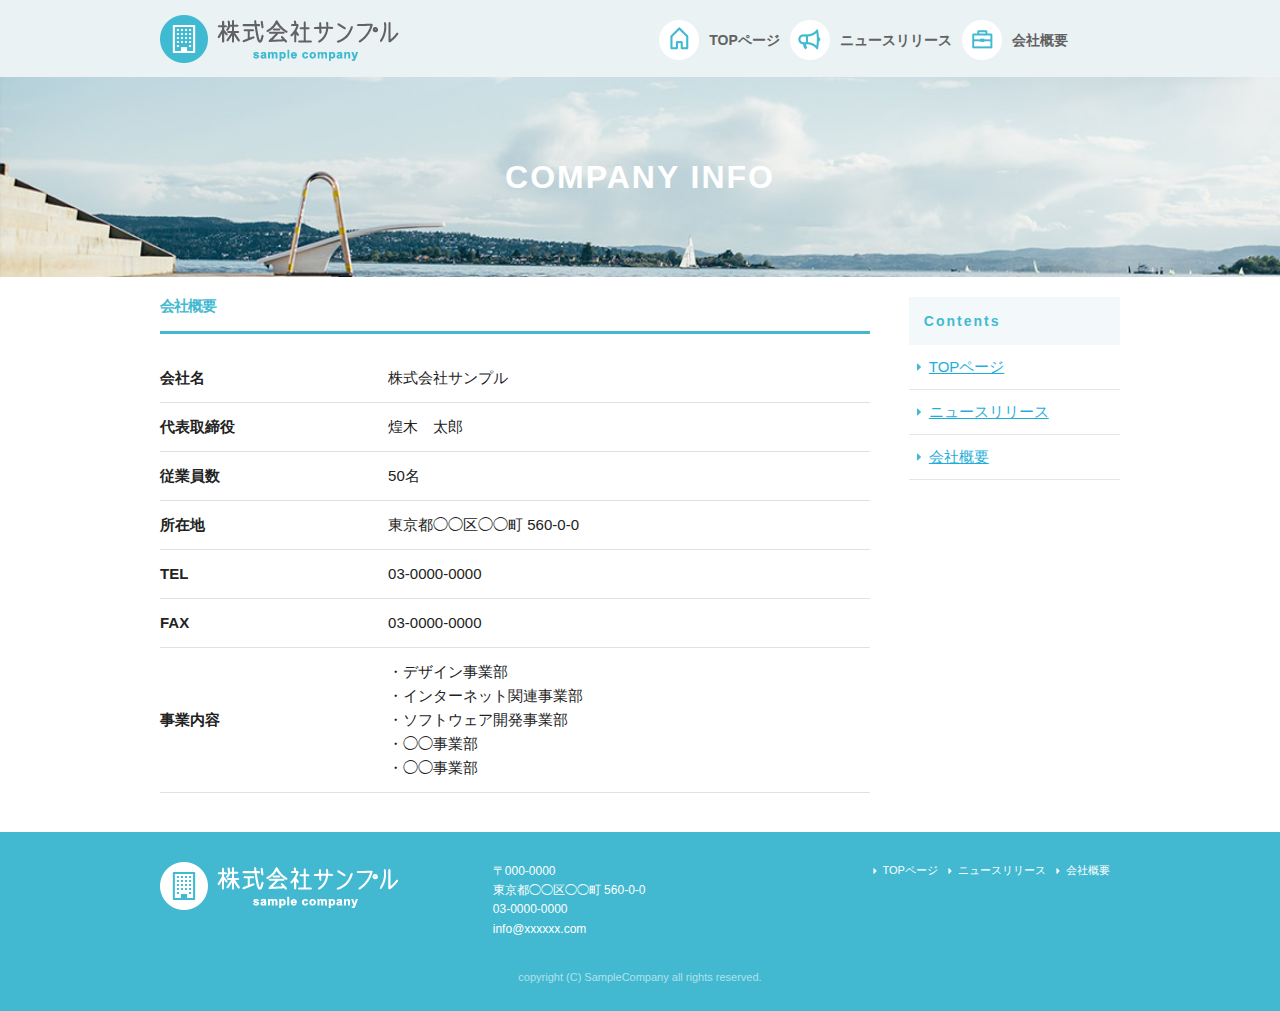
==== company.html @ 9b589c90 "first commit" ====
<!DOCTYPE html>
<html lang="ja">
    <head>
      <meta charset="utf-8">
      <title>COMPANY INFO | 株式会社サンプル</title>
      <meta name="description" content="">
      <meta name="author" content="">
      <meta name="viewport" content="width=device-width, initial-scale=1">
     
      <link rel="stylesheet" href="css/normalize.css">
      <link rel="stylesheet" href="css/skeleton.css">
      <link rel="stylesheet" href="css/sample.css">
      <link rel="icon" type="image/png" href="images/favicon.png">
  </head>
  <body>
      <header>
           <div id="header_in" class="container">
          <div class="row">
            <div class="six columns logo">
              <h1>
                <a herf="index.html">
                  <img class="u-maxfull-width" src="images/top/logo.png" alt="株式会社サンプル" srcset="images/top/logo@2x.png 2x">
                </a>
              </h1>
            </div>
          <div class="six columns navi">
            <div class="sp_navi">
              <img id="sp_navi_btn" class="u-max-full-width" src="images/top/sp_navi.png" alt="sp_navi" srcset="images/top/sp_navi@2x.png 2x">
              <ul class="sp_navi_li">
                <li>
                  <a href="index.html">TOPページ</a>
                </li>
                <li>
                  <a href="./news.html">ニュースリリース</a>
                </li>
                <li>
                  <a href="./company.html">会社概要</a>
                </li>
              </ul>          
            </div>
            <!--sp_navi-->
            <div class="pc_navi">
              <ul class="pc_navi_li">
                <li class="navi_toppage">
                  <a href="index.html">TOPページ</a>
                </li>
                <li class="navi_news">
                  <a href="./news.html">ニュースリリース</a>
                </li>
                <li class="navi_company">
                  <a href="./company.html">会社概要</a>
                </li>
              </ul>
            </div>
          <!--pc_navi-->
          </div>
        </div>
      </div>  
      <!--header_in-->
      </header>
      <div id="sub_cover">
             <div class="conteiner">
               <div class="row">
                 <div class="twelve columns">
                   <h2>COMPANY INFO</h2>
                 </div>
               </div>
           </div>
        </div>
      <div id="contents">
      <div class="container">
        <div class="row">

          <div id="main" class="nine columns">
            <h2 class="company_title">会社概要</h2>

            <table class="u-full-width">
              <tr>
                <th>会社名</th>
                <td>株式会社サンプル</td>
              </tr>
              <tr>
                <th>代表取締役</th>
                <td>煌木　太郎</td>
              </tr>
              <tr>
                <th>従業員数</th>
                <td>50名</td>
              </tr>
              <tr>
                <th>所在地</th>
                <td>東京都◯◯区◯◯町 560-0-0</td>
              </tr>
              <tr>
                <th>TEL</th>
                <td>03-0000-0000</td>
              </tr>
              <tr>
                <th>FAX</th>
                <td>03-0000-0000</td>
              </tr>
              <tr>
                <th>事業内容</th>
                <td>
                  ・デザイン事業部<br />
                  ・インターネット関連事業部<br />
                  ・ソフトウェア開発事業部<br />
                  ・◯◯事業部<br />
                  ・◯◯事業部
                </td>
              </tr>
            </table>
          </div>

          <div id="sidebar" class="three columns">

            <div class="pc_sidemenu">
              <h3>Contents</h3>

              <ul>
                <li><a href="index.html">TOPページ</a></li>
                <li><a href="news.html">ニュースリリース</a></li>
                <li><a href="company.html">会社概要</a></li>
              </ul>
                <iframe src="https://www.facebook.com/plugins/page.php?href=https%3A%2F%2Fwww.facebook.com%2Ffacebook&tabs=timeline&width=340&height=300&small_header=false&adapt_container_width=true&hide_cover=false&show_facepile=false&appId" width="340" height="300" style="border:none;overflow:hidden" scrolling="no" frameborder="0" allowTransparency="true">
                  Facebook
                </iframe>
            </div>
          </div>
        </div>
      </div>
     </div> 
    <!-- #contents -->    
  <footer>
    <div class="container">
    <div class="row">
      <div class="four columns sp">
        <img class="u-max-full-width" src="images/top/footer_logo.png" alt="株式会社サンプル" srcset="images/top/footer_logo@2x.png 2x" />
      </div>
      <!-- columns -->
      <div class="four columns foot_address sp">
        〒000-0000<br />
        東京都◯◯区◯◯町 560-0-0<br />
        03-0000-0000<br />
        info@xxxxxx.com
      </div>
      <!-- columns -->
      <div class="four columns">
        <ul class="foot_navi">
          <li><a href="index.html">TOPページ</a></li>
          <li><a href="news.html">ニュースリリース</a></li>
          <li><a href="company.html">会社概要</a></li>
        </ul>
      </div>
      <!-- columns -->
    </div>
    <!-- row -->

    <div class="row">
      <div class="twelve columns sp">
        <p class="copy">copyright (C) SampleCompany all rights reserved.</p>
      </div>
      <!-- columns -->
    </div>
    <!-- row -->
  </div>  
  </footer>
   <script type="text/javascript" src="//ajax.googleapis.com/ajax/libs/jquery/1.10.2/jquery.min.js"></script>

      <script>
      
      $(function(){

      $(document).ready(function(){

      $("#sp_navi_btn").click(function () {
        $(this).next().slideToggle();
      });

      });

      });
</script>
  </body>
</html>
---- css/skeleton.css ----
/*
* Skeleton V2.0.4
* Copyright 2014, Dave Gamache
* www.getskeleton.com
* Free to use under the MIT license.
* http://www.opensource.org/licenses/mit-license.php
* 12/29/2014
*/


/* Table of contents
––––––––––––––––––––––––––––––––––––––––––––––––––
- Grid
- Base Styles
- Typography
- Links
- Buttons
- Forms
- Lists
- Code
- Tables
- Spacing
- Utilities
- Clearing
- Media Queries
*/


/* Grid
–––––––––––––––––––––––––––––––––––––––––––––––––– */
.container {
  position: relative;
  width: 100%;
  max-width: 960px;
  margin: 0 auto;
  padding: 0 20px;
  box-sizing: border-box; }
.column,
.columns {
  width: 100%;
  float: left;
  box-sizing: border-box; }

/* For devices larger than 400px */
@media (min-width: 400px) {
  .container {
    width: 85%;
    padding: 0; }
}

/* For devices larger than 550px */
@media (min-width: 550px) {
  .container {
    width: 80%; }
  .column,
  .columns {
    margin-left: 4%; }
  .column:first-child,
  .columns:first-child {
    margin-left: 0; }

  .one.column,
  .one.columns                    { width: 4.66666666667%; }
  .two.columns                    { width: 13.3333333333%; }
  .three.columns                  { width: 22%;            }
  .four.columns                   { width: 30.6666666667%; }
  .five.columns                   { width: 39.3333333333%; }
  .six.columns                    { width: 48%;            }
  .seven.columns                  { width: 56.6666666667%; }
  .eight.columns                  { width: 65.3333333333%; }
  .nine.columns                   { width: 74.0%;          }
  .ten.columns                    { width: 82.6666666667%; }
  .eleven.columns                 { width: 91.3333333333%; }
  .twelve.columns                 { width: 100%; margin-left: 0; }

  .one-third.column               { width: 30.6666666667%; }
  .two-thirds.column              { width: 65.3333333333%; }

  .one-half.column                { width: 48%; }

  /* Offsets */
  .offset-by-one.column,
  .offset-by-one.columns          { margin-left: 8.66666666667%; }
  .offset-by-two.column,
  .offset-by-two.columns          { margin-left: 17.3333333333%; }
  .offset-by-three.column,
  .offset-by-three.columns        { margin-left: 26%;            }
  .offset-by-four.column,
  .offset-by-four.columns         { margin-left: 34.6666666667%; }
  .offset-by-five.column,
  .offset-by-five.columns         { margin-left: 43.3333333333%; }
  .offset-by-six.column,
  .offset-by-six.columns          { margin-left: 52%;            }
  .offset-by-seven.column,
  .offset-by-seven.columns        { margin-left: 60.6666666667%; }
  .offset-by-eight.column,
  .offset-by-eight.columns        { margin-left: 69.3333333333%; }
  .offset-by-nine.column,
  .offset-by-nine.columns         { margin-left: 78.0%;          }
  .offset-by-ten.column,
  .offset-by-ten.columns          { margin-left: 86.6666666667%; }
  .offset-by-eleven.column,
  .offset-by-eleven.columns       { margin-left: 95.3333333333%; }

  .offset-by-one-third.column,
  .offset-by-one-third.columns    { margin-left: 34.6666666667%; }
  .offset-by-two-thirds.column,
  .offset-by-two-thirds.columns   { margin-left: 69.3333333333%; }

  .offset-by-one-half.column,
  .offset-by-one-half.columns     { margin-left: 52%; }

}


/* Base Styles
–––––––––––––––––––––––––––––––––––––––––––––––––– */
/* NOTE
html is set to 62.5% so that all the REM measurements throughout Skeleton
are based on 10px sizing. So basically 1.5rem = 15px :) */
html {
  font-size: 62.5%; }
body {
  font-size: 1.5em; /* currently ems cause chrome bug misinterpreting rems on body element */
  line-height: 1.6;
  font-weight: 400;
  font-family: "Raleway", "HelveticaNeue", "Helvetica Neue", Helvetica, Arial, sans-serif;
  color: #222; }


/* Typography
–––––––––––––––––––––––––––––––––––––––––––––––––– */
h1, h2, h3, h4, h5, h6 {
  margin-top: 0;
  margin-bottom: 2rem;
  font-weight: 300; }
h1 { font-size: 4.0rem; line-height: 1.2;  letter-spacing: -.1rem;}
h2 { font-size: 3.6rem; line-height: 1.25; letter-spacing: -.1rem; }
h3 { font-size: 3.0rem; line-height: 1.3;  letter-spacing: -.1rem; }
h4 { font-size: 2.4rem; line-height: 1.35; letter-spacing: -.08rem; }
h5 { font-size: 1.8rem; line-height: 1.5;  letter-spacing: -.05rem; }
h6 { font-size: 1.5rem; line-height: 1.6;  letter-spacing: 0; }

/* Larger than phablet */
@media (min-width: 550px) {
  h1 { font-size: 5.0rem; }
  h2 { font-size: 4.2rem; }
  h3 { font-size: 3.6rem; }
  h4 { font-size: 3.0rem; }
  h5 { font-size: 2.4rem; }
  h6 { font-size: 1.5rem; }
}

p {
  margin-top: 0; }


/* Links
–––––––––––––––––––––––––––––––––––––––––––––––––– */
a {
  color: #1EAEDB; }
a:hover {
  color: #0FA0CE; }


/* Buttons
–––––––––––––––––––––––––––––––––––––––––––––––––– */
.button,
button,
input[type="submit"],
input[type="reset"],
input[type="button"] {
  display: inline-block;
  height: 38px;
  padding: 0 30px;
  color: #555;
  text-align: center;
  font-size: 11px;
  font-weight: 600;
  line-height: 38px;
  letter-spacing: .1rem;
  text-transform: uppercase;
  text-decoration: none;
  white-space: nowrap;
  background-color: transparent;
  border-radius: 4px;
  border: 1px solid #bbb;
  cursor: pointer;
  box-sizing: border-box; }
.button:hover,
button:hover,
input[type="submit"]:hover,
input[type="reset"]:hover,
input[type="button"]:hover,
.button:focus,
button:focus,
input[type="submit"]:focus,
input[type="reset"]:focus,
input[type="button"]:focus {
  color: #333;
  border-color: #888;
  outline: 0; }
.button.button-primary,
button.button-primary,
input[type="submit"].button-primary,
input[type="reset"].button-primary,
input[type="button"].button-primary {
  color: #FFF;
  background-color: #33C3F0;
  border-color: #33C3F0; }
.button.button-primary:hover,
button.button-primary:hover,
input[type="submit"].button-primary:hover,
input[type="reset"].button-primary:hover,
input[type="button"].button-primary:hover,
.button.button-primary:focus,
button.button-primary:focus,
input[type="submit"].button-primary:focus,
input[type="reset"].button-primary:focus,
input[type="button"].button-primary:focus {
  color: #FFF;
  background-color: #1EAEDB;
  border-color: #1EAEDB; }


/* Forms
–––––––––––––––––––––––––––––––––––––––––––––––––– */
input[type="email"],
input[type="number"],
input[type="search"],
input[type="text"],
input[type="tel"],
input[type="url"],
input[type="password"],
textarea,
select {
  height: 38px;
  padding: 6px 10px; /* The 6px vertically centers text on FF, ignored by Webkit */
  background-color: #fff;
  border: 1px solid #D1D1D1;
  border-radius: 4px;
  box-shadow: none;
  box-sizing: border-box; }
/* Removes awkward default styles on some inputs for iOS */
input[type="email"],
input[type="number"],
input[type="search"],
input[type="text"],
input[type="tel"],
input[type="url"],
input[type="password"],
textarea {
  -webkit-appearance: none;
     -moz-appearance: none;
          appearance: none; }
textarea {
  min-height: 65px;
  padding-top: 6px;
  padding-bottom: 6px; }
input[type="email"]:focus,
input[type="number"]:focus,
input[type="search"]:focus,
input[type="text"]:focus,
input[type="tel"]:focus,
input[type="url"]:focus,
input[type="password"]:focus,
textarea:focus,
select:focus {
  border: 1px solid #33C3F0;
  outline: 0; }
label,
legend {
  display: block;
  margin-bottom: .5rem;
  font-weight: 600; }
fieldset {
  padding: 0;
  border-width: 0; }
input[type="checkbox"],
input[type="radio"] {
  display: inline; }
label > .label-body {
  display: inline-block;
  margin-left: .5rem;
  font-weight: normal; }


/* Lists
–––––––––––––––––––––––––––––––––––––––––––––––––– */
ul {
  list-style: circle inside; }
ol {
  list-style: decimal inside; }
ol, ul {
  padding-left: 0;
  margin-top: 0; }
ul ul,
ul ol,
ol ol,
ol ul {
  margin: 1.5rem 0 1.5rem 3rem;
  font-size: 90%; }
li {
  margin-bottom: 1rem; }


/* Code
–––––––––––––––––––––––––––––––––––––––––––––––––– */
code {
  padding: .2rem .5rem;
  margin: 0 .2rem;
  font-size: 90%;
  white-space: nowrap;
  background: #F1F1F1;
  border: 1px solid #E1E1E1;
  border-radius: 4px; }
pre > code {
  display: block;
  padding: 1rem 1.5rem;
  white-space: pre; }


/* Tables
–––––––––––––––––––––––––––––––––––––––––––––––––– */
th,
td {
  padding: 12px 15px;
  text-align: left;
  border-bottom: 1px solid #E1E1E1; }
th:first-child,
td:first-child {
  padding-left: 0; }
th:last-child,
td:last-child {
  padding-right: 0; }


/* Spacing
–––––––––––––––––––––––––––––––––––––––––––––––––– */
button,
.button {
  margin-bottom: 1rem; }
input,
textarea,
select,
fieldset {
  margin-bottom: 1.5rem; }
pre,
blockquote,
dl,
figure,
table,
p,
ul,
ol,
form {
  margin-bottom: 2.5rem; }


/* Utilities
–––––––––––––––––––––––––––––––––––––––––––––––––– */
.u-full-width {
  width: 100%;
  box-sizing: border-box; }
.u-max-full-width {
  max-width: 100%;
  box-sizing: border-box; }
.u-pull-right {
  float: right; }
.u-pull-left {
  float: left; }


/* Misc
–––––––––––––––––––––––––––––––––––––––––––––––––– */
hr {
  margin-top: 3rem;
  margin-bottom: 3.5rem;
  border-width: 0;
  border-top: 1px solid #E1E1E1; }


/* Clearing
–––––––––––––––––––––––––––––––––––––––––––––––––– */

/* Self Clearing Goodness */
.container:after,
.row:after,
.u-cf {
  content: "";
  display: table;
  clear: both; }


/* Media Queries
–––––––––––––––––––––––––––––––––––––––––––––––––– */
/*
Note: The best way to structure the use of media queries is to create the queries
near the relevant code. For example, if you wanted to change the styles for buttons
on small devices, paste the mobile query code up in the buttons section and style it
there.
*/


/* Larger than mobile */
@media (min-width: 400px) {}

/* Larger than phablet (also point when grid becomes active) */
@media (min-width: 550px) {}

/* Larger than tablet */
@media (min-width: 750px) {}

/* Larger than desktop */
@media (min-width: 1000px) {}

/* Larger than Desktop HD */
@media (min-width: 1200px) {}
---- css/sample.css ----
@cherset "utf-8"

html {
  font-size: 62.5%; }
header {
  background: #eaf2f4; }
  header #header_in {
    padding-top: 10px;
    padding-bottom: 4px; }
  @media (max-width: 550px) {
    header .logo {
      width: 190px; }
    header .navi {
      width: 40px;
      float: right; } }
  header .sp_navi_li {
    width: 180px;
    position: absolute;
    top: 50px;
    right: 2%;
    z-index: 100;
    border: 1px solid #eee;
    background: white;
    margin: 0;
    padding: 0;
    display: none; }
    header .sp_navi_li li {
      list-style: none;
      margin: 0;
      padding: 0; }
      header .sp_navi_li li a {
        display: block;
        padding: 10px 8px;
        border-bottom: 1px sorid #eee;
        font-size: 14px;
        text-decoration: none; }
  @media (min-width: 551px) {
    header .sp_navi {
      display: none; }
    header #header_in {
      padding: 15px 0 10px 0; }
    header .pc_navi_li {
      margin: 0;
      padding: 0; }
    header li {
      list-style: none;
      margin: 5px 0 0 0;
      padding: 0; }
    header a {
      color: #626262;
      text-decoration: none;
      font-weight: bold;
      font-size: 14px;
      font-size: 1.4rem;
      float: left;
      padding-right: 10px; }
    header a:hover {
      color: #42b9d0; } }
  header li.navi_toppage a {
    background-repeat: no-repeat;
    display: inline-block;
    line-height: 40px;
    padding-left: 50px;
    background-image: url("../images/top/navi_top.png");
    background-size: 40px 40px; }
    @media screen and (-webkit-min-device-pixel-ratio: 2), (min-resolution: 2dppx) {
      header li.navi_toppage a {
        background-image: url("../images/top/navi_top@2x.png"); } }
  header li.navi_news a {
    background-repeat: no-repeat;
    display: inline-block;
    line-height: 40px;
    padding-left: 50px;
    background-image: url(../images/top/navi_news.png);
    background-size: 40px 40px; }
    @media screen and (-webkit-min-device-pixel-ratio: 2), (min-resolution: 2dppx) {
      header li.navi_news a {
        background-image: url("../images/top/navi_news@2x.png"); } }
  header li.navi_company a {
    background: no-repeat;
    display: inline-block;
    line-height: 40px;
    padding-left: 50px;
    background-image: url("../images/top/navi_company.png");
    background-size: 40px 40px; }
    @media screen and (-webkit-min-device-pixcel-ratio: 2), (min-resolution: 2dppx) {
      header li.navi_company a {
        background-image: url("../images/top/navi_company@2x.png"); } }
  @media (max-width: 550px) {
    header .pc_navi {
      display: none; } }

#cover_area {
  text-align: center;
  padding: 80px 0;
  background-image: url("../images/top/cover.jpg");
  background-size: cover; }
  @media screen and (-webkit-min-device-pixel-ratio: 2), (min-resolution: 2dppx) {
    #cover_area {
      background-image: url("../images/top/cover@2x.jpg"); } }

#sub_cover {
  padding: 40px 0;
  background-image: url("../images/news/sub_cover.jpg");
  background-size: cover; }
  @media (min-width: 550px) {
    #sub_cover {
      padding: 80px 0; } }
  @media screen and (-webkit-min-device-pixel-ratio: 2), (min-resolution: 2dppx) {
    #sub_cover {
      background-image: url("../images/news/sub_cover@2x.jpg"); } }

#sub_cover h2 {
  text-align: center;
  color: white;
  font-size: 16px;
  font-size: 1,6rem;
  font-weight: bold;
  margin: 0;
  letter-spacing: 0.2rem; }
  @media (min-width: 550px) {
    #sub_cover h2 {
      font-size: 3.2rem; } }

#service_area {
  padding-top: 20px; }
  @media (min-width: 551px) {
    #service_area {
      padding-top: 30px; } }
  #service_area .columns {
    color: #626262; }
    #service_area .columns .service_title {
      font-size: 18px;
      font-size: 1.8rem;
      font-weight: bold;
      margin-top: 8px; }
    #service_area .columns p {
      font-size: 15px;
      font-size: 1.5rem;
      margin-top: 10px; }
    @media (min-width: 551px) {
      #service_area .columns .service_title {
        font-size: 16px;
        font-size: 1.6rem; }
      #service_area .columns p {
        font-size: 13px;
        font-size: 1.3rem; } }

#contents {
  padding-top: 20px; }
  #contents div {
    display: block; }
  #contents #main h2 {
    color: #42b9d0;
    border-bottom: 3px solid #42b9d0;
    font-size: 1.5rem;
    font-weight: bold;
    padding-bottom: 15px; }
    #contents #main h2 ul.news_li {
      font-size: 1.5rem; }
  #contents #main .news_li li {
    list-style: none; }
  #contents #main .news_li li span {
    color: #42b9d0;
    display: block;
    font-weight: bold;
    margin-bottom: 3px; }
  #contents #sidebar {
    padding-bottom: 20px; }
    #contents #sidebar .pc_sidemenu h3 {
      color: #42b9d0;
      font-size: 14px;
      font-size: 1.4rem;
      letter-spacing: 0.2rem;
      font-weight: bold;
      background-color: #f3f9fb;
      padding: 15px;
      margin-bottom: 0; }
    #contents #sidebar .pc_sidemenu li {
      list-style: none;
      display: block;
      border-bottom: 1px solid #e5e5e5;
      background-repeat: no-repeat;
      background-position: 8px center;
      margin-bottom: 0px;
      padding: 10px 10px 10px 20px;
      background-image: url("../images/news/side_arrow.png");
      background-size: 4px 8px; }
      @media screen and (-webkit-min-device-pixel-ratio: 2), (min-resolution: 2dppx) {
        #contents #sidebar .pc_sidemenu li {
          background-image: url("../images/news/side_arrow@2x.png"); } }
  @media (max-width: 550px) {
    #contents .pc_sidemenu {
      display: none; } }

#news_area {
  background-color: #eaf2f4; }
  @media (min-width: 551px) {
    #news_area .container {
      padding: 0px 10% 50px 10%; } }
  #news_area .news_title {
    text-align: center;
    font-size: 26px;
    font-size: 2.6rem;
    color: #42b9d0;
    padding: 15px 0 10px 0;
    font-weight: bold;
    letter-spacing: 0.2rem; }
  #news_area .news_lists li {
    list-style: none;
    font-size: 15px;
    font-size: 1.5rem; }
    #news_area .news_lists li span {
      color: #42b9d0;
      font-weight: bold;
      display: block;
      margin-bottom: 3px; }
  @media (min-width: 551px) {
    #news_area .news_title {
      font-size: 22px;
      font-size: 2.2rem;
      padding: 50px 0 41px 0; }
    #news_area .news_lists li {
      font-size: 14px;
      font-size: 1.4rem;
      margin-bottom: 20px; }
      #news_area .news_lists li span {
        display: inline;
        margin-bottom: 0px; } }

footer {
  background-color: #42b9d0;
  color: #fff;
  padding-top: 20px; }
  @media (max-width: 550px) {
    footer .container {
      margin: 0;
      padding: 0; }
    footer .sp {
      padding: 0 6%;
      margin: 0 auto; }
    footer .foot_navi {
      margin-top: 20px; }
      footer .foot_navi li {
        list-style: none;
        margin-bottom: 1px; }
        footer .foot_navi li a {
          color: #42b9d0;
          background-color: #eaf2f4;
          display: block;
          text-align: center;
          font-weight: bold;
          text-decoration: none;
          font-size: 16px;
          font-size: 1.6rem;
          padding: 16px 0; } }
  footer .foot_address {
    font-size: 16px;
    font-size: 1.6rem;
    padding-top: 10px; }
  footer .copy {
    text-align: center;
    font-size: 11px;
    font-size: 1.1rem;
    color: #b2e1ea; }
  @media (min-width: 551px) {
    footer {
      padding-top: 30px; }
      footer .foot_address {
        padding: 0px;
        font-size: 12px;
        font-size: 1.2rem; }
      footer .foot_navi {
        float: right; }
        footer .foot_navi li {
          list-style: none;
          background-repeat: no-repeat;
          background-position: left center;
          display: inline-block;
          float: left;
          margin-right: 10px;
          font-size: 11px;
          font-size: 1.1rem;
          background-image: url("../images/top/foot_arroehead.png");
          background-size: 4px 6px; } }
      @media screen and (min-width: 551px) and (-webkit-min-device-pixel-ratio: 2), (min-width: 551px) and (min-resolution: 2dppx) {
        footer .foot_navi li {
          background-image: url("../images/top/foot_arroehead@2x.png"); } }
  @media (min-width: 551px) {
        footer .foot_navi a {
          color: white;
          padding-left: 10px;
          text-decoration: none; }
        footer .foot_navi a:hover {
          color: #eaf2f4; }
      footer .copy {
        margin-top: 30px; } }

h1 {
  margin: 0;
  padding: 0; }

/*# sourceMappingURL=sample.css.map */
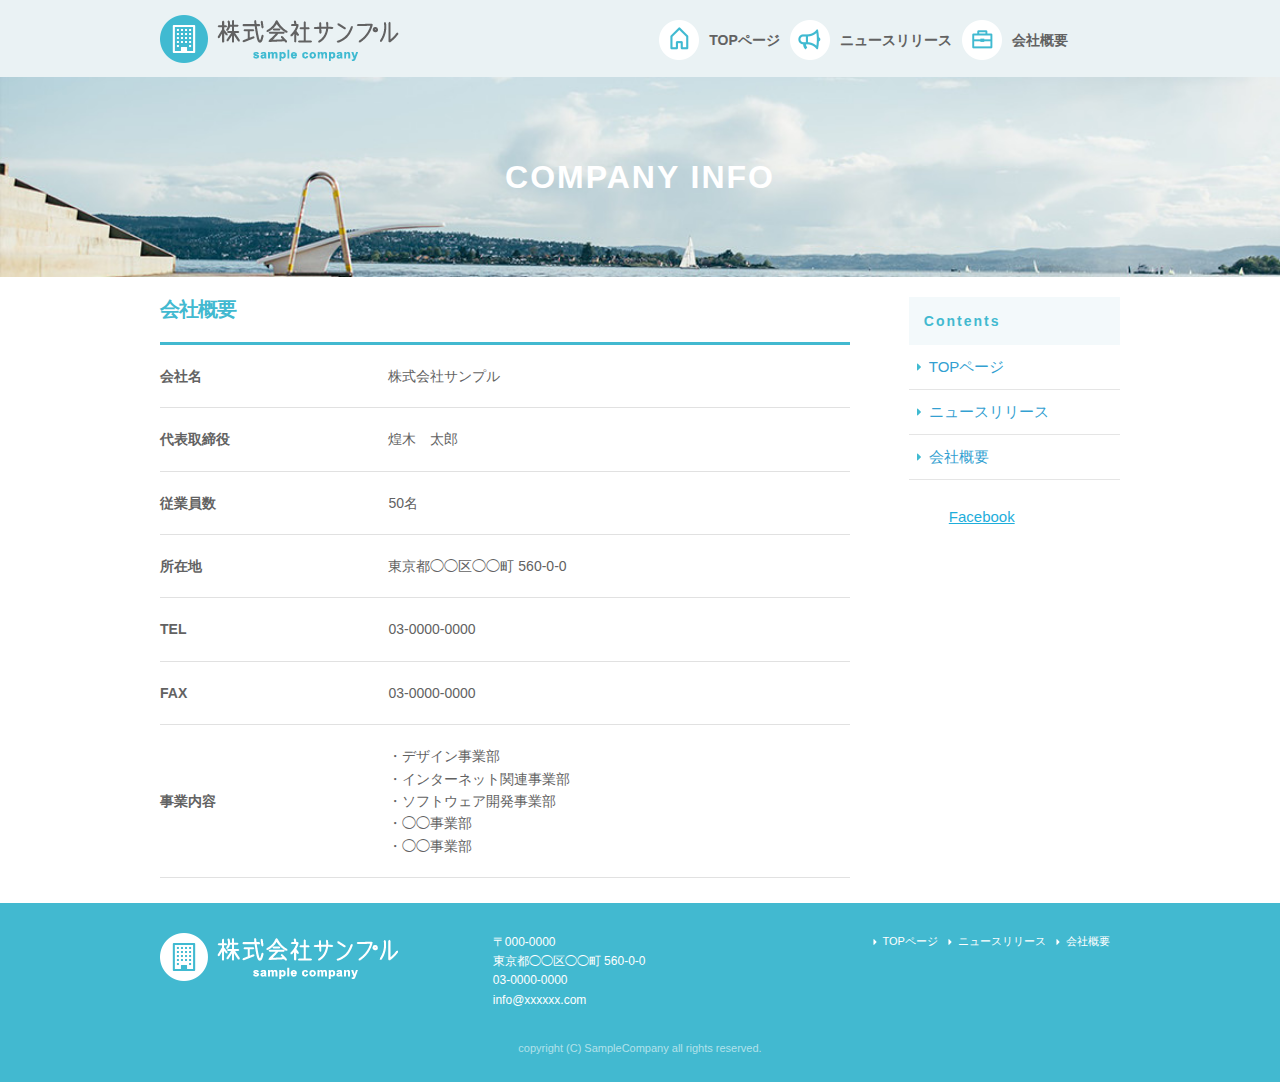
==== commit 827c350b: "second_commit" ====
--- a/company.html
+++ b/company.html
@@ -13,13 +13,21 @@
       <link rel="icon" type="image/png" href="images/favicon.png">
   </head>
   <body>
+    <div id="fb-root"></div>
+    <script>(function(d, s, id) {
+      var js, fjs = d.getElementsByTagName(s)[0];
+      if (d.getElementById(id)) return;
+      js = d.createElement(s); js.id = id;
+      js.src = 'https://connect.facebook.net/ja_JP/sdk.js#xfbml=1&version=v2.11';
+      fjs.parentNode.insertBefore(js, fjs);
+      }(document, 'script', 'facebook-jssdk'));</script>
       <header>
            <div id="header_in" class="container">
           <div class="row">
             <div class="six columns logo">
               <h1>
-                <a herf="index.html">
-                  <img class="u-maxfull-width" src="images/top/logo.png" alt="株式会社サンプル" srcset="images/top/logo@2x.png 2x">
+                <a href="index.html">
+                  <img class="u-maxfull-width" src="images/top/logo.png" alt="株式会社サンプル" srcset="images/top/logo@2x.png 2x"> 
                 </a>
               </h1>
             </div>
@@ -122,10 +130,8 @@
                 <li><a href="news.html">ニュースリリース</a></li>
                 <li><a href="company.html">会社概要</a></li>
               </ul>
-                <iframe src="https://www.facebook.com/plugins/page.php?href=https%3A%2F%2Fwww.facebook.com%2Ffacebook&tabs=timeline&width=340&height=300&small_header=false&adapt_container_width=true&hide_cover=false&show_facepile=false&appId" width="340" height="300" style="border:none;overflow:hidden" scrolling="no" frameborder="0" allowTransparency="true">
-                  Facebook
-                </iframe>
             </div>
+            <div class="fb-page" data-href="https://www.facebook.com/facebook" data-tabs="timeline" data-width="180" data-height="300" data-small-header="false" data-adapt-container-width="true" data-hide-cover="true" data-show-facepile="false"><blockquote cite="https://www.facebook.com/facebook" class="fb-xfbml-parse-ignore"><a href="https://www.facebook.com/facebook">Facebook</a></blockquote></div>
           </div>
         </div>
       </div>
--- a/css/sample.css
+++ b/css/sample.css
@@ -99,6 +99,14 @@
     #cover_area {
       background-image: url("../images/top/cover@2x.jpg"); } }
 
+@media (min-width: 550px) {
+  #cover_area {
+    text-align: left;
+    height: 420px;
+    padding: 0; }
+    #cover_area img {
+      margin-top: 180px;
+      margin-left: 70px; } }
 #sub_cover {
   padding: 40px 0;
   background-image: url("../images/news/sub_cover.jpg");
@@ -165,32 +173,62 @@
     display: block;
     font-weight: bold;
     margin-bottom: 3px; }
-  #contents #sidebar {
-    padding-bottom: 20px; }
-    #contents #sidebar .pc_sidemenu h3 {
-      color: #42b9d0;
-      font-size: 14px;
-      font-size: 1.4rem;
-      letter-spacing: 0.2rem;
-      font-weight: bold;
-      background-color: #f3f9fb;
-      padding: 15px;
-      margin-bottom: 0; }
-    #contents #sidebar .pc_sidemenu li {
+  @media (min-width: 550px) {
+    #contents #main {
+      padding-right: 20px; }
+    #contents #main h2 {
+      font-size: 20px;
+      font-size: 2rem;
+      padding-bottom: 20px; } }
+  @media (min-width: 550px) {
+    #contents #main .news_li li {
       list-style: none;
-      display: block;
-      border-bottom: 1px solid #e5e5e5;
-      background-repeat: no-repeat;
-      background-position: 8px center;
-      margin-bottom: 0px;
-      padding: 10px 10px 10px 20px;
-      background-image: url("../images/news/side_arrow.png");
-      background-size: 4px 8px; }
-      @media screen and (-webkit-min-device-pixel-ratio: 2), (min-resolution: 2dppx) {
-        #contents #sidebar .pc_sidemenu li {
-          background-image: url("../images/news/side_arrow@2x.png"); } }
+      padding-bottom: 5px; }
+    #contents #main .news_li li span {
+      display: inline-block;
+      margin-bottom: 0;
+      padding-right: 10px; } }
+  #contents .pc_sidemenu li a {
+    color: #339fd1;
+    text-decoration: none; }
+  #contents .pc_sidemenu li a:hover {
+    color: #42b9d0; }
+  #contents #main h2.company_title {
+    margin-bottom: 0px; }
+  #contents #main th, #contents #main td {
+    padding: 20px 0;
+    color: #626262;
+    font-size: 14px;
+    font-size: 1.4rem; }
+  #contents #main th {
+    padding-right: 20px; }
+
+#sidebar {
+  padding-bottom: 20px; }
+  #sidebar .pc_sidemenu h3 {
+    color: #42b9d0;
+    font-size: 14px;
+    font-size: 1.4rem;
+    letter-spacing: 0.2rem;
+    font-weight: bold;
+    background-color: #f3f9fb;
+    padding: 15px;
+    margin-bottom: 0; }
+  #sidebar .pc_sidemenu li {
+    list-style: none;
+    display: block;
+    border-bottom: 1px solid #e5e5e5;
+    background-repeat: no-repeat;
+    background-position: 8px center;
+    margin-bottom: 0px;
+    padding: 10px 10px 10px 20px;
+    background-image: url("../images/news/side_arrow.png");
+    background-size: 4px 8px; }
+    @media screen and (-webkit-min-device-pixel-ratio: 2), (min-resolution: 2dppx) {
+      #sidebar .pc_sidemenu li {
+        background-image: url("../images/news/side_arrow@2x.png"); } }
   @media (max-width: 550px) {
-    #contents .pc_sidemenu {
+    #sidebar .pc_sidemenu {
       display: none; } }
 
 #news_area {
